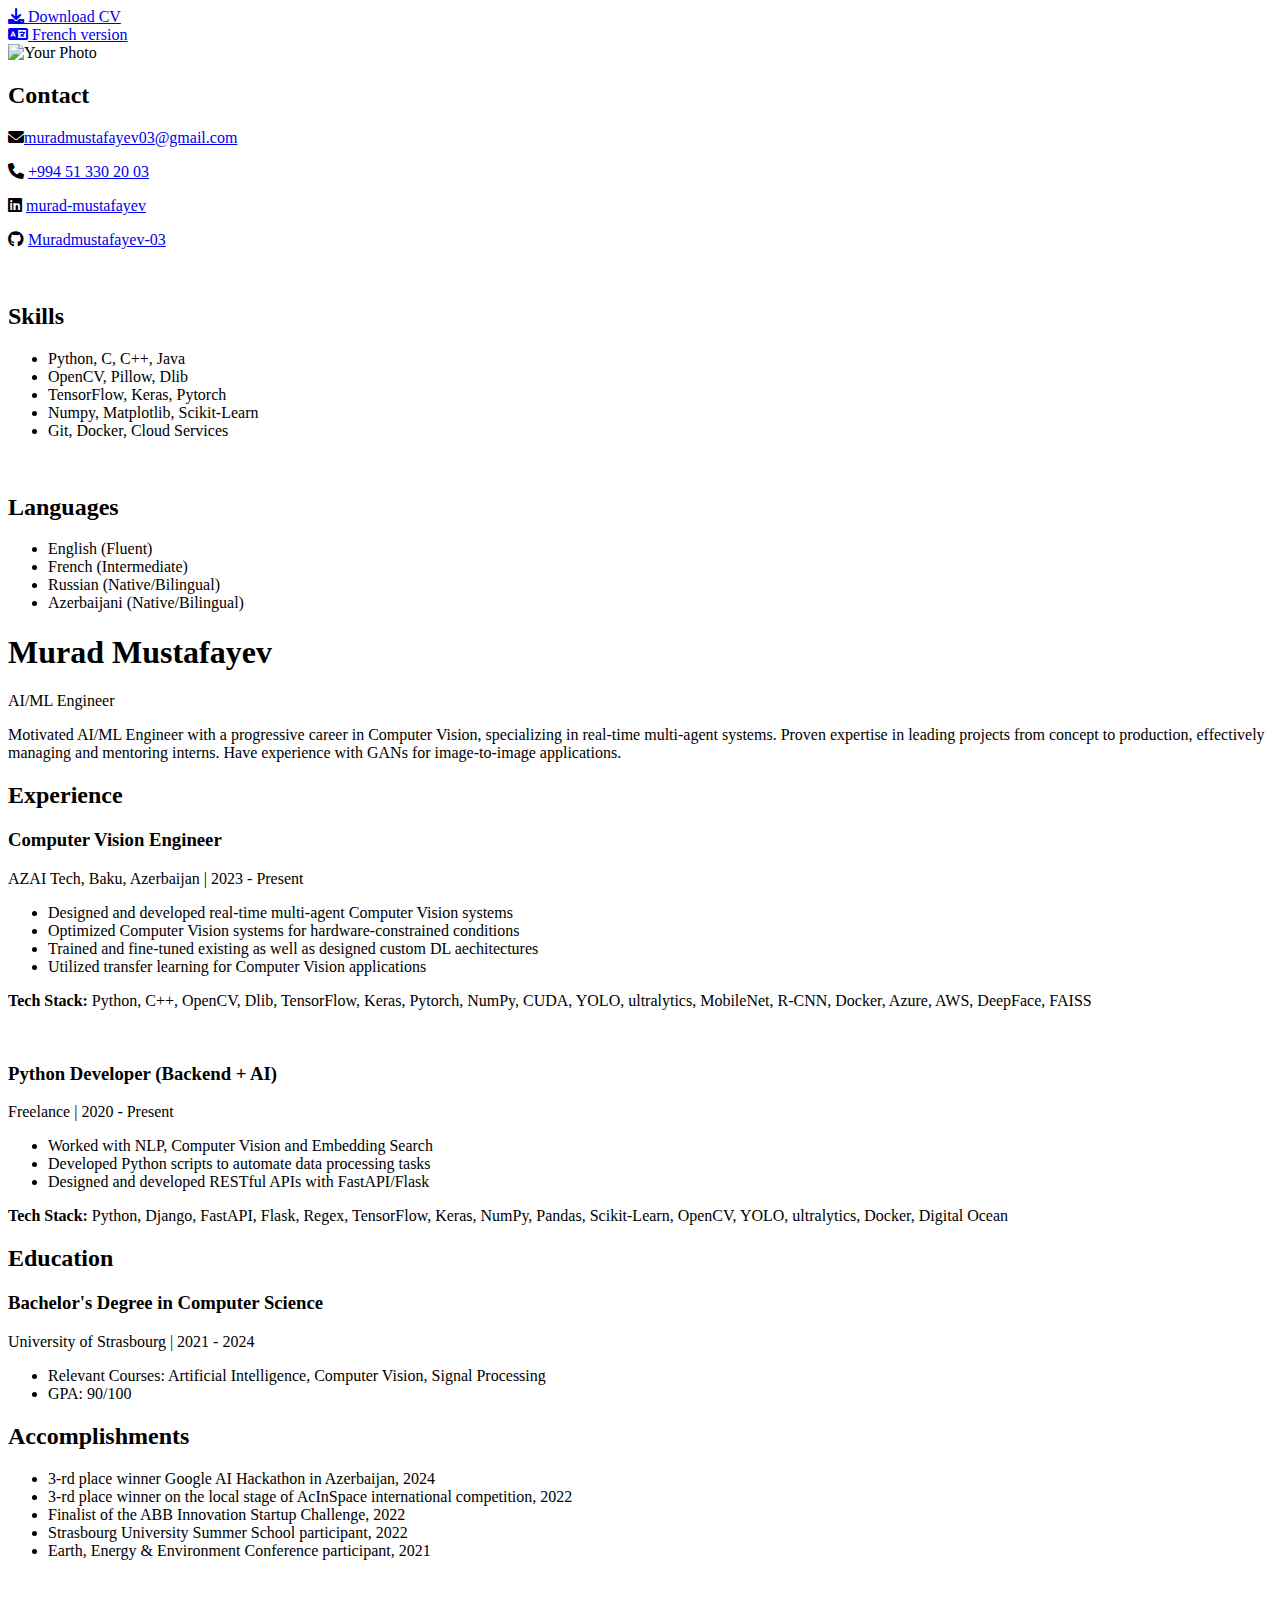
==== src/templates/resume_en.html @ 75e08e38 "created html and css files" ====
<!DOCTYPE html>
<html lang="en">
<head>
    <meta charset="UTF-8">
    <meta name="viewport" content="width=device-width, initial-scale=1.0">
    <title>Murad Mustafayev CV</title>
    <link rel="stylesheet" href="/static/css/resume_styles.css">
    <link rel="stylesheet" href="https://cdnjs.cloudflare.com/ajax/libs/font-awesome/6.0.0-beta3/css/all.min.css">
</head>
<body>
    <div class="floating-button">
        <a href="http://localhost:8080/resume/download/en/" download="Murad_Mustafayev_CV_en.pdf">
            <i class="fas fa-download"></i> Download CV
        </a>
    </div>
    <div class="floating-button language">
        <a href="http://localhost:8080/resume/fr/">
            <i class="fas fa-language"></i> French version
        </a>
    </div>
    <div class="container">
        <div class="left-side">
            <div class="photo">
                <img src="/static/img/id_photo.jpg" alt="Your Photo">
            </div>
            <div class="contact-info">
                <h2>Contact</h2>
                <p><i class="fas fa-envelope"></i><a href="mailto:muradmustafayev03@gmail.com">muradmustafayev03@gmail.com</a></p>
                <p><i class="fas fa-phone"></i> <a href="tel:+994513302003">+994 51 330 20 03</a></p>
                <p><i class="fab fa-linkedin"></i> <a href="https://www.linkedin.com/in/murad-mustafayev/">murad-mustafayev</a></p>
                <p><i class="fab fa-github"></i> <a href="https://github.com/Muradmustafayev-03">Muradmustafayev-03</a></p>
            </div>
            <br>
            <div class="skills">
                <h2>Skills</h2>
                <ul>
                    <li>Python, C, C++, Java</li>
                    <li>OpenCV, Pillow, Dlib</li>
                    <li>TensorFlow, Keras, Pytorch</li>
                    <li>Numpy, Matplotlib, Scikit-Learn</li>
                    <li>Git, Docker, Cloud Services</li>
                </ul>
            </div>
            <br>
            <div class="languages">
                <h2>Languages</h2>
                <ul>
                    <li>English (Fluent)</li>
                    <li>French (Intermediate)</li>
                    <li>Russian (Native/Bilingual)</li>
                    <li>Azerbaijani (Native/Bilingual)</li>
                </ul>
            </div>
        </div>
        <div class="right-side">
            <header>
                <h1>Murad Mustafayev</h1>
                <p>AI/ML Engineer</p>
            </header>
            <section class="summary">
                <p>
                    Motivated AI/ML Engineer with a progressive career in Computer Vision, specializing in real-time multi-agent systems.
                    Proven expertise in leading projects from concept to production, effectively managing and mentoring interns.
                    Have experience with GANs for image-to-image applications.
                </p>
            </section>
            <section class="experience">
                <h2>Experience</h2>
                <div class="job">
                    <h3>Computer Vision Engineer</h3>
                    <p>AZAI Tech, Baku, Azerbaijan | 2023 - Present</p>
                    <ul>
                        <li>Designed and developed real-time multi-agent Computer Vision systems</li>
                        <li>Optimized Computer Vision systems for hardware-constrained conditions</li>
                        <li>Trained and fine-tuned existing as well as designed custom DL aechitectures</li>
                        <li>Utilized transfer learning for Computer Vision applications</li>
                    </ul>
                    <p>
                        <strong>Tech Stack:</strong>
                        Python, C++, OpenCV, Dlib, TensorFlow, Keras, Pytorch, NumPy, CUDA, YOLO, ultralytics,
                        MobileNet, R-CNN, Docker, Azure, AWS, DeepFace, FAISS
                    </p>
                </div>
                <br>
                <div class="job">
                    <h3>Python Developer (Backend + AI)</h3>
                    <p>Freelance | 2020 - Present</p>
                    <ul>
                        <li>Worked with NLP, Computer Vision and Embedding Search</li>
                        <li>Developed Python scripts to automate data processing tasks</li>
                        <li>Designed and developed RESTful APIs with FastAPI/Flask</li>
                    </ul>
                    <p>
                        <strong>Tech Stack:</strong>
                        Python, Django, FastAPI, Flask, Regex, TensorFlow, Keras, NumPy, Pandas, Scikit-Learn, OpenCV,
                        YOLO, ultralytics, Docker, Digital Ocean
                    </p>
                </div>
            </section>
            <section class="education">
                <h2>Education</h2>
                <div class="degree">
                    <h3>Bachelor's Degree in Computer Science</h3>
                    <p>University of Strasbourg | 2021 - 2024</p>
                    <ul>
                        <li>Relevant Courses: Artificial Intelligence, Computer Vision, Signal Processing</li>
                        <li>GPA: 90/100</li>
                    </ul>
                </div>
            </section>
            <section class="certifications">
                <h2>Accomplishments</h2>
                <ul>
                    <li>3-rd place winner Google AI Hackathon in Azerbaijan, 2024</li>
                    <li>3-rd place winner on the local stage of AcInSpace international competition, 2022</li>
                    <li>Finalist of the ABB Innovation Startup Challenge, 2022</li>
                    <li>Strasbourg University Summer School participant, 2022</li>
                    <li>Earth, Energy & Environment Conference participant, 2021</li>
                </ul>
            </section>
            <br>
            <br>
            <br>
        </div>
    </div>
</body>
</html>
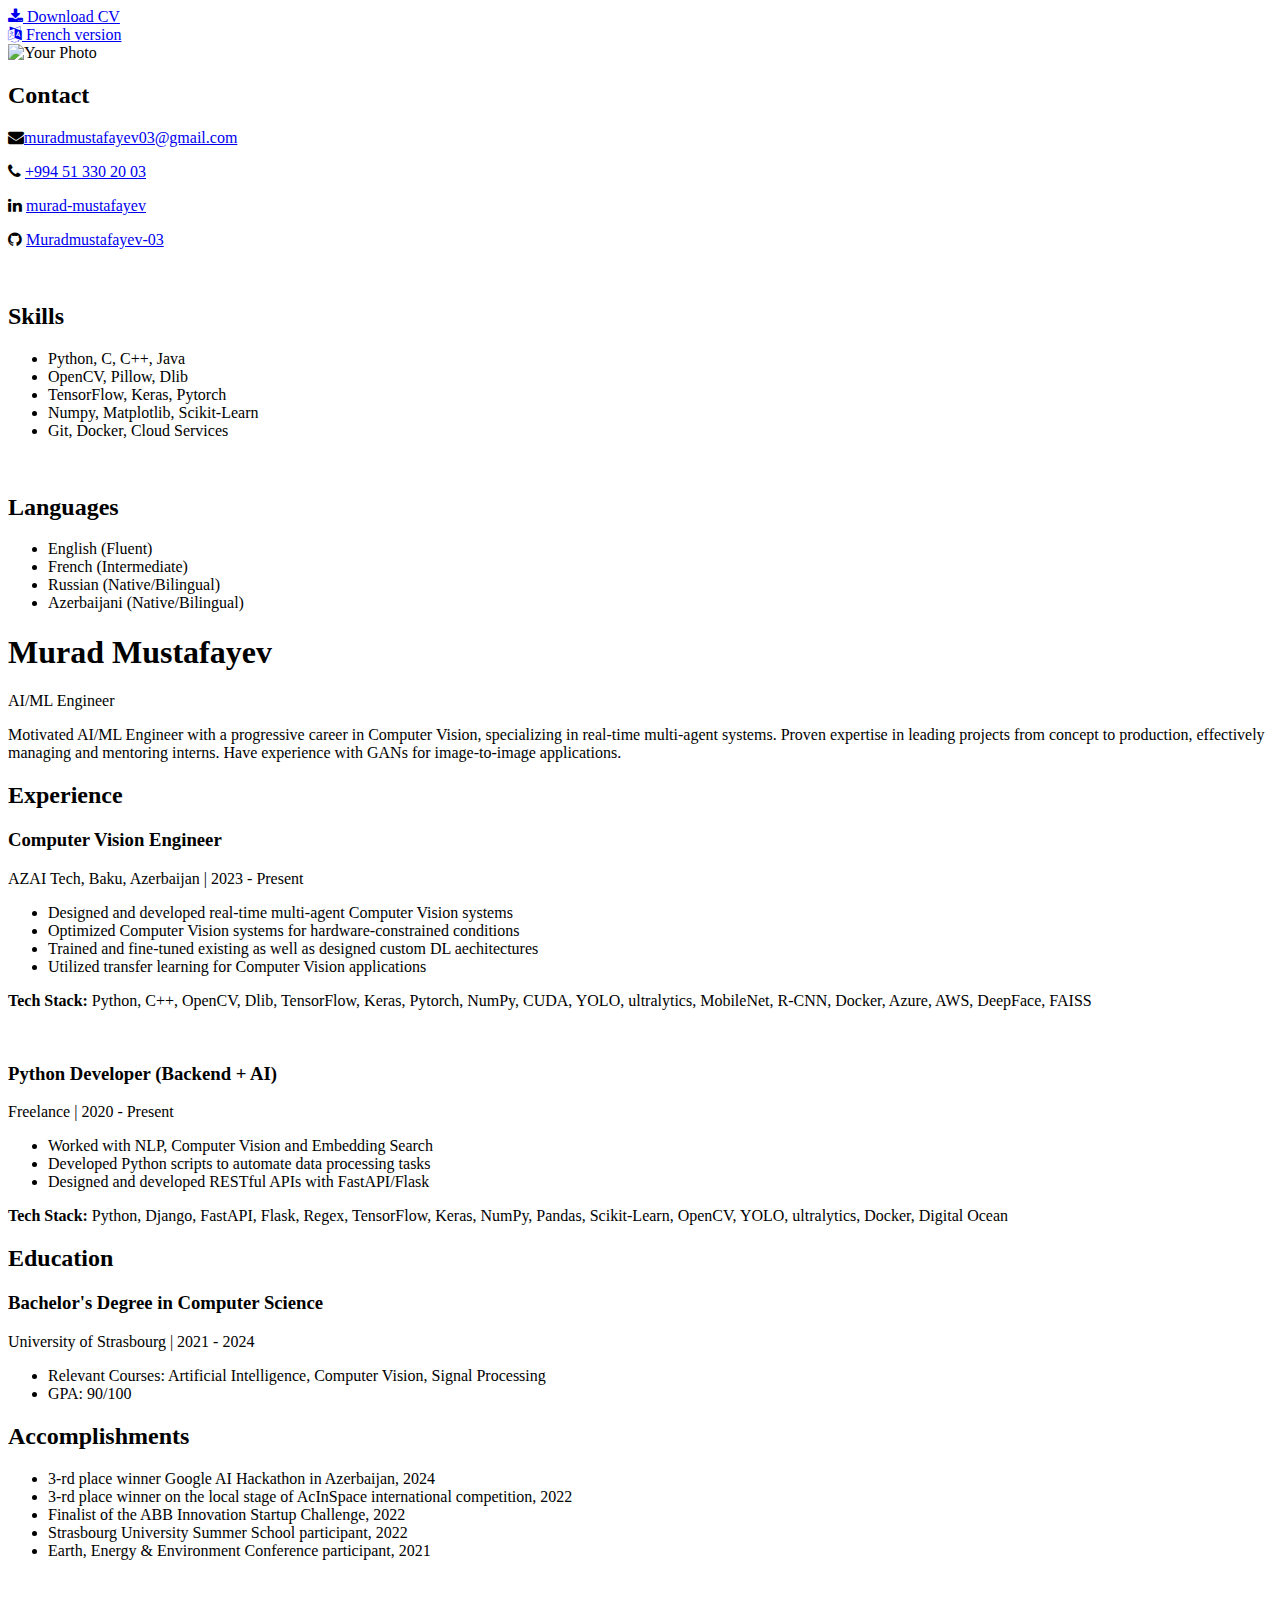
==== commit 1fe226b5: "home page added" ====
--- a/src/templates/resume_en.html
+++ b/src/templates/resume_en.html
@@ -5,17 +5,17 @@
     <meta name="viewport" content="width=device-width, initial-scale=1.0">
     <title>Murad Mustafayev CV</title>
     <link rel="stylesheet" href="/static/css/resume_styles.css">
-    <link rel="stylesheet" href="https://cdnjs.cloudflare.com/ajax/libs/font-awesome/6.0.0-beta3/css/all.min.css">
+    <link rel="stylesheet" href="https://cdnjs.cloudflare.com/ajax/libs/font-awesome/4.7.0/css/font-awesome.min.css">
 </head>
 <body>
     <div class="floating-button">
-        <a href="http://localhost:8080/resume/download/en/" download="Murad_Mustafayev_CV_en.pdf">
-            <i class="fas fa-download"></i> Download CV
+        <a href="http://localhost:8080/cv/en/download" download="Murad_Mustafayev_CV_en.pdf">
+            <i class="fa fa-download"></i> Download CV
         </a>
     </div>
     <div class="floating-button language">
-        <a href="http://localhost:8080/resume/fr/">
-            <i class="fas fa-language"></i> French version
+        <a href="http://localhost:8080/cv/fr/">
+            <i class="fa fa-language"></i> French version
         </a>
     </div>
     <div class="container">
@@ -25,10 +25,10 @@
             </div>
             <div class="contact-info">
                 <h2>Contact</h2>
-                <p><i class="fas fa-envelope"></i><a href="mailto:muradmustafayev03@gmail.com">muradmustafayev03@gmail.com</a></p>
-                <p><i class="fas fa-phone"></i> <a href="tel:+994513302003">+994 51 330 20 03</a></p>
-                <p><i class="fab fa-linkedin"></i> <a href="https://www.linkedin.com/in/murad-mustafayev/">murad-mustafayev</a></p>
-                <p><i class="fab fa-github"></i> <a href="https://github.com/Muradmustafayev-03">Muradmustafayev-03</a></p>
+                <p><i class="fa fa-envelope"></i><a href="mailto:muradmustafayev03@gmail.com">muradmustafayev03@gmail.com</a></p>
+                <p><i class="fa fa-phone"></i> <a href="tel:+994513302003">+994 51 330 20 03</a></p>
+                <p><i class="fa fa-linkedin"></i> <a href="https://www.linkedin.com/in/murad-mustafayev/">murad-mustafayev</a></p>
+                <p><i class="fa fa-github"></i> <a href="https://github.com/Muradmustafayev-03">Muradmustafayev-03</a></p>
             </div>
             <br>
             <div class="skills">
